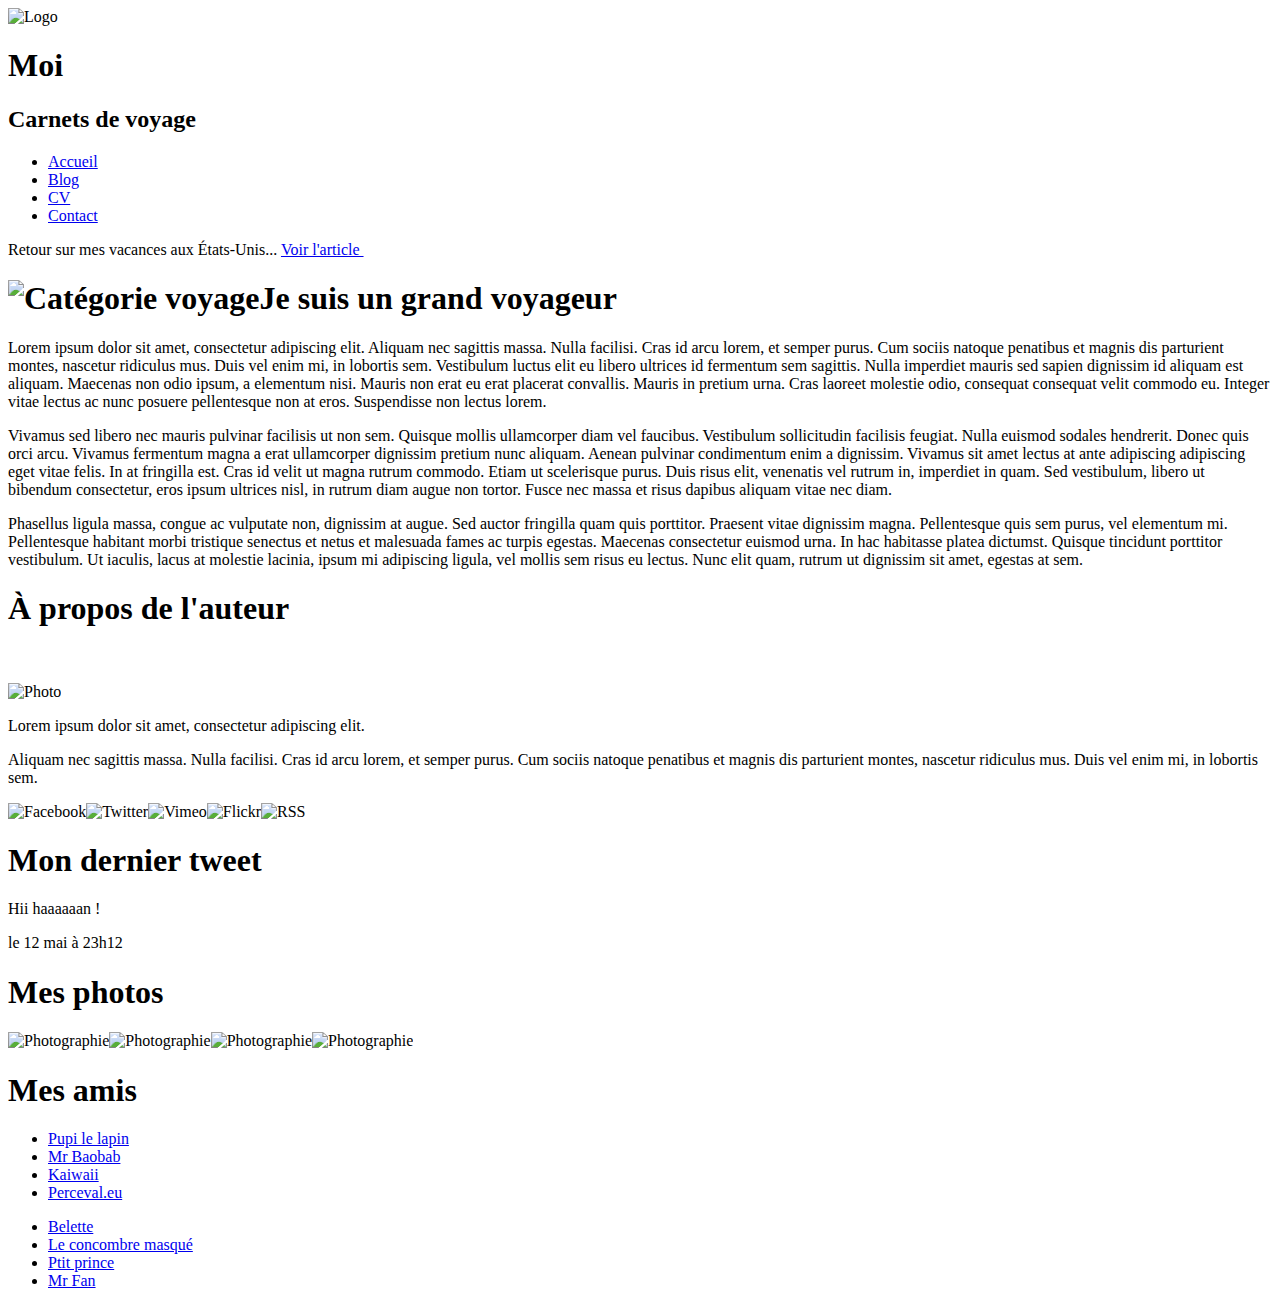
==== index.html @ 60efddea "Ajout d'une page html" ====
<!DOCTYPE html>
<html>
    <head>
        <meta charset="utf-8" />
        <link rel="stylesheet" href="tp1.css" />
        <title>Carnets de voyage</title>
	</head>
    
    <body>
        <div id="bloc_page">
            <header>
                <div id="titre_principal">
                    <div id="logo">
                        <img src="images/logo.png" alt="Logo" />
                        <h1>Moi</h1>    
					</div>
                    <h2>Carnets de voyage</h2>
				</div>
                
                <nav>
                    <ul>
                        <li><a href="#">Accueil</a></li>
                        <li><a href="#">Blog</a></li>
                        <li><a href="#">CV</a></li>
                        <li><a href="#">Contact</a></li>
					</ul>
				</nav>
			</header>
            
            <div id="banniere_image">
                <div id="banniere_description">
                    Retour sur mes vacances aux États-Unis...
                    <a href="#" class="bouton_rouge">Voir l'article <img src="images/flecheblanchedroite.png" alt="" /></a>
				</div>
			</div>
            
            <section>
                <article>
                    <h1><img src="images/ico_epingle.png" alt="Catégorie voyage" class="ico_categorie" />Je suis un grand voyageur</h1>
                    <p>Lorem ipsum dolor sit amet, consectetur adipiscing elit. Aliquam nec sagittis massa. Nulla facilisi. Cras id arcu lorem, et semper purus. Cum sociis natoque penatibus et magnis dis parturient montes, nascetur ridiculus mus. Duis vel enim mi, in lobortis sem. Vestibulum luctus elit eu libero ultrices id fermentum sem sagittis. Nulla imperdiet mauris sed sapien dignissim id aliquam est aliquam. Maecenas non odio ipsum, a elementum nisi. Mauris non erat eu erat placerat convallis. Mauris in pretium urna. Cras laoreet molestie odio, consequat consequat velit commodo eu. Integer vitae lectus ac nunc posuere pellentesque non at eros. Suspendisse non lectus lorem.</p>
                    <p>Vivamus sed libero nec mauris pulvinar facilisis ut non sem. Quisque mollis ullamcorper diam vel faucibus. Vestibulum sollicitudin facilisis feugiat. Nulla euismod sodales hendrerit. Donec quis orci arcu. Vivamus fermentum magna a erat ullamcorper dignissim pretium nunc aliquam. Aenean pulvinar condimentum enim a dignissim. Vivamus sit amet lectus at ante adipiscing adipiscing eget vitae felis. In at fringilla est. Cras id velit ut magna rutrum commodo. Etiam ut scelerisque purus. Duis risus elit, venenatis vel rutrum in, imperdiet in quam. Sed vestibulum, libero ut bibendum consectetur, eros ipsum ultrices nisl, in rutrum diam augue non tortor. Fusce nec massa et risus dapibus aliquam vitae nec diam.</p>
                    <p>Phasellus ligula massa, congue ac vulputate non, dignissim at augue. Sed auctor fringilla quam quis porttitor. Praesent vitae dignissim magna. Pellentesque quis sem purus, vel elementum mi. Pellentesque habitant morbi tristique senectus et netus et malesuada fames ac turpis egestas. Maecenas consectetur euismod urna. In hac habitasse platea dictumst. Quisque tincidunt porttitor vestibulum. Ut iaculis, lacus at molestie lacinia, ipsum mi adipiscing ligula, vel mollis sem risus eu lectus. Nunc elit quam, rutrum ut dignissim sit amet, egestas at sem.</p>
				</article>
                <aside>
                    <h1>À propos de l'auteur</h1>
                    <img src="images/bulle.png" alt="" id="fleche_bulle" />
                    <p id="photo"><img src="images/classe.png" alt="Photo" /></p>
					<p>Lorem ipsum dolor sit amet, consectetur adipiscing elit.</p>
					<p>Aliquam nec sagittis massa. Nulla facilisi. Cras id arcu lorem, et semper purus. Cum sociis natoque penatibus et magnis dis parturient montes, nascetur ridiculus mus. Duis vel enim mi, in lobortis sem.</p>
                    <p><img src="images/facebook.png" alt="Facebook" /><img src="images/twitter.png" alt="Twitter" /><img src="images/vimeo.png" alt="Vimeo" /><img src="images/flickr.png" alt="Flickr" /><img src="images/rss.png" alt="RSS" /></p>
				</aside>
			</section>
            
            <footer>
                <div id="tweet">
                    <h1>Mon dernier tweet</h1>
                    <p>Hii haaaaaan !</p>
                    <p>le 12 mai à 23h12</p>
				</div>
                <div id="mes_photos">
                    <h1>Mes photos</h1>
                    <p><img src="images/photo1.jpg" alt="Photographie" /><img src="images/photo2.jpg" alt="Photographie" /><img src="images/photo3.jpg" alt="Photographie" /><img src="images/photo4.jpg" alt="Photographie" /></p>
				</div>
                <div id="mes_amis">
                    <h1>Mes amis</h1>
                    <div id="listes_amis">
                        <ul>
                            <li><a href="#">Pupi le lapin</a></li>
                            <li><a href="#">Mr Baobab</a></li>
                            <li><a href="#">Kaiwaii</a></li>
                            <li><a href="#">Perceval.eu</a></li>
						</ul>
                        <ul>
                            <li><a href="#">Belette</a></li>
                            <li><a href="#">Le concombre masqué</a></li>
                            <li><a href="#">Ptit prince</a></li>
                            <li><a href="#">Mr Fan</a></li>
						</ul>
					</div>
				</div>
			</footer>
		</div>
	</body>
</html>
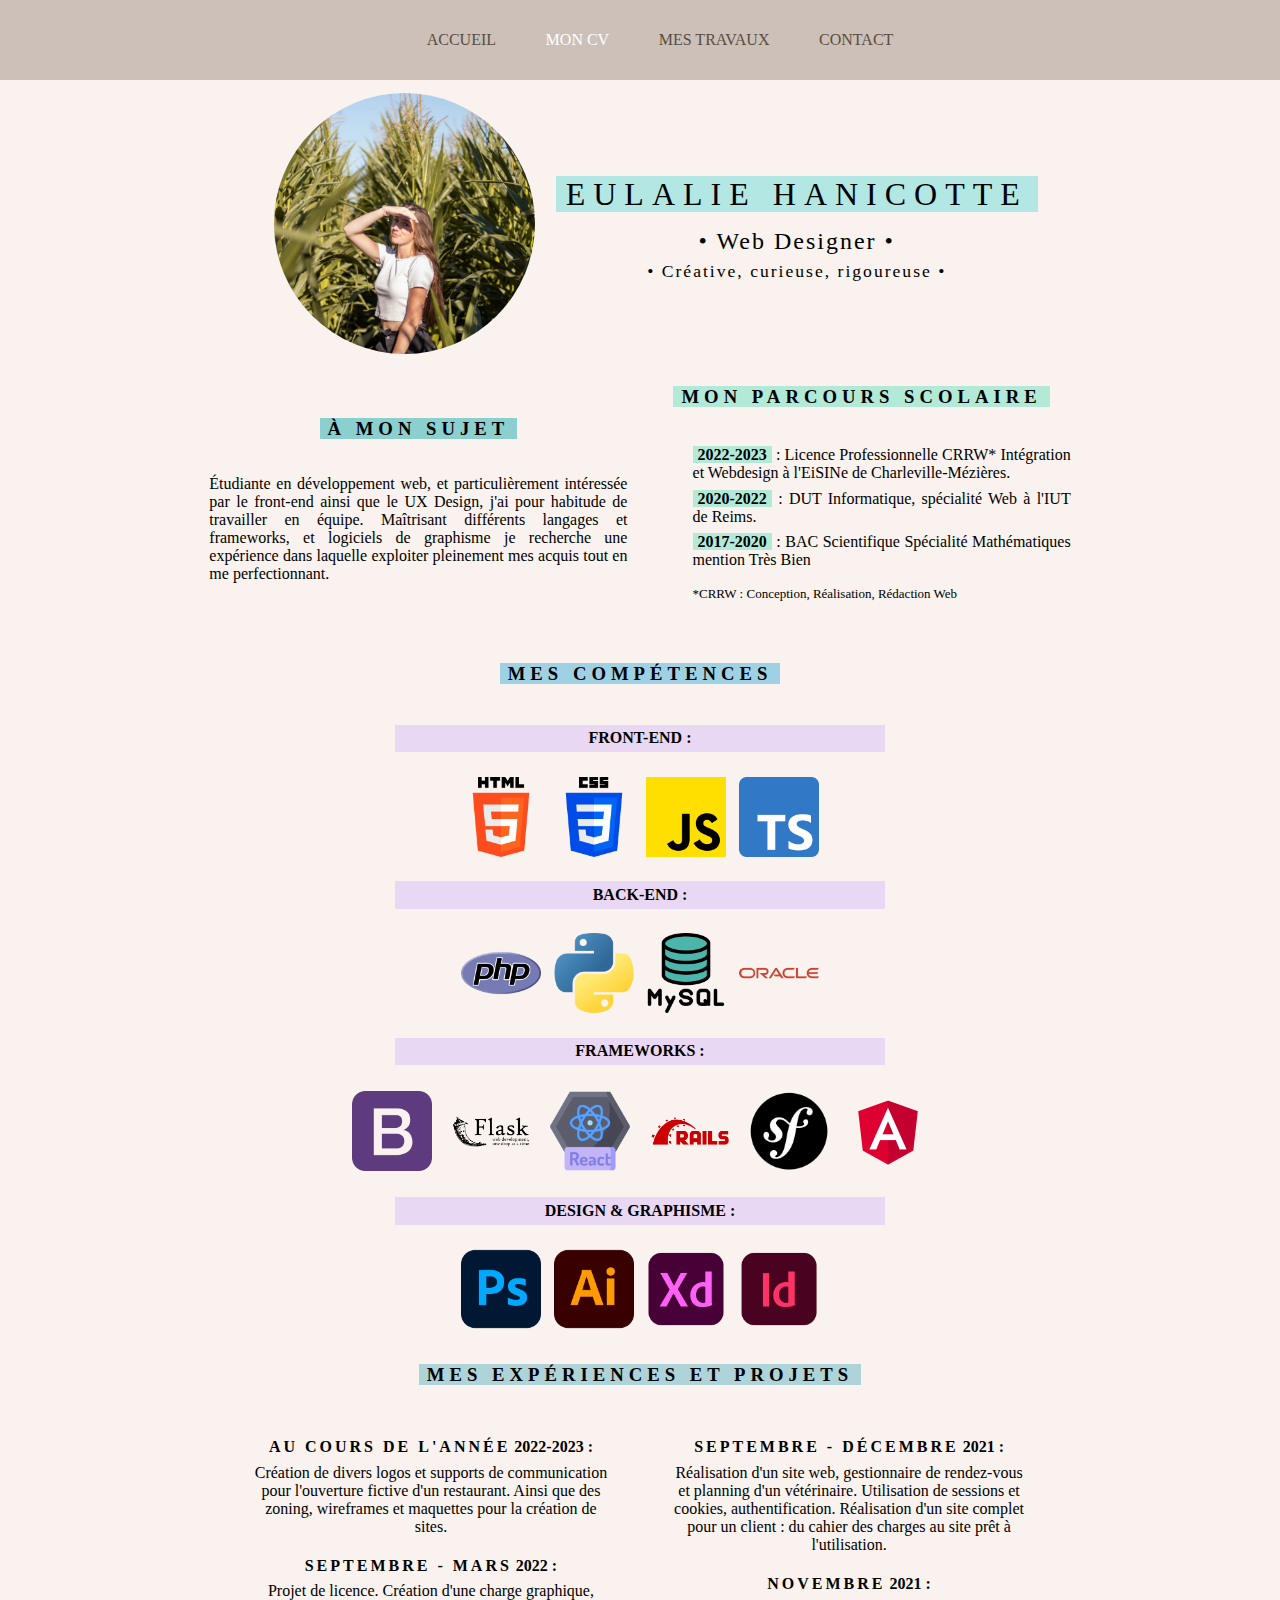
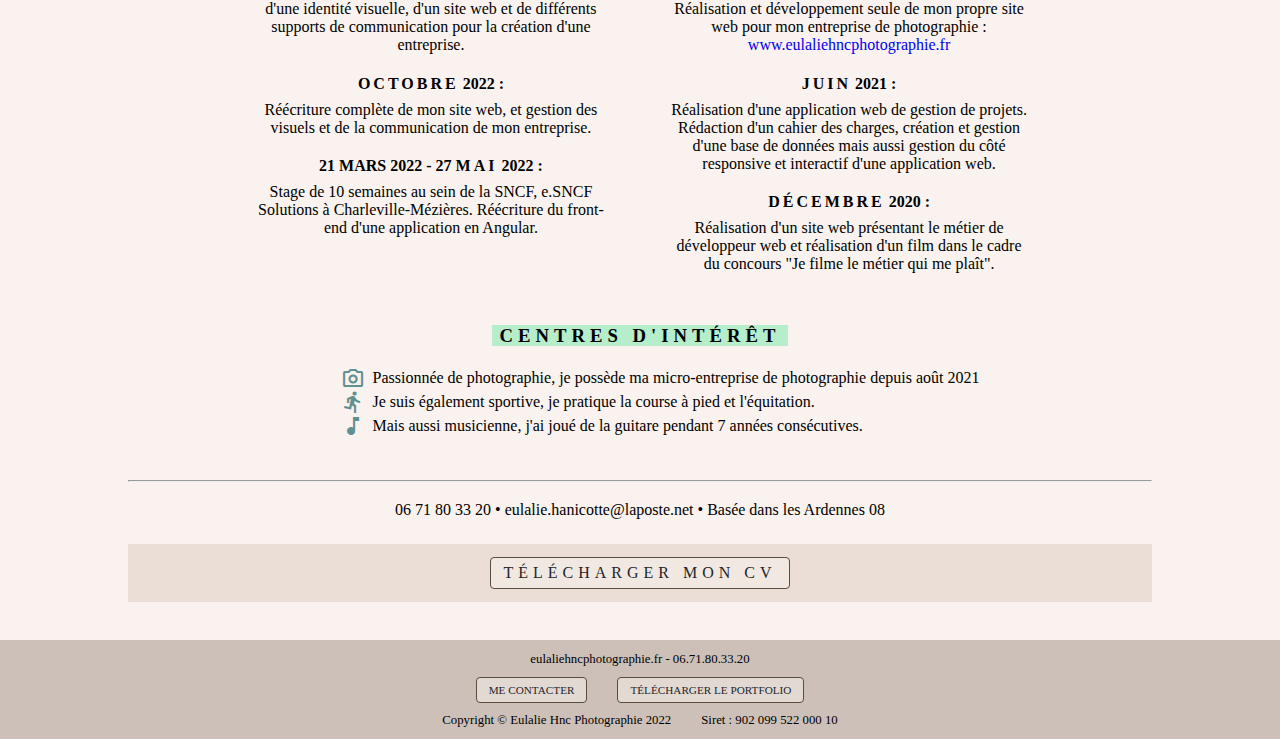
==== commit 1054ebe6: "Rename cv.html to index.html" ====
--- a/index.html
+++ b/index.html
@@ -1,84 +1,234 @@
 <!DOCTYPE html>
 <html>
-    <head>
-        <meta charset="utf-8" />
-        <link rel="stylesheet" href="tp1.css" />
-        <title>Carnets de voyage</title>
-	</head>
-    
-    <body>
-        <div id="bloc_page">
-            <header>
-                <div id="titre_principal">
-                    <div id="logo">
-                        <img src="images/logo.png" alt="Logo" />
-                        <h1>Moi</h1>    
-					</div>
-                    <h2>Carnets de voyage</h2>
-				</div>
-                
-                <nav>
-                    <ul>
-                        <li><a href="#">Accueil</a></li>
-                        <li><a href="#">Blog</a></li>
-                        <li><a href="#">CV</a></li>
-                        <li><a href="#">Contact</a></li>
-					</ul>
-				</nav>
-			</header>
-            
-            <div id="banniere_image">
-                <div id="banniere_description">
-                    Retour sur mes vacances aux États-Unis...
-                    <a href="#" class="bouton_rouge">Voir l'article <img src="images/flecheblanchedroite.png" alt="" /></a>
-				</div>
-			</div>
-            
-            <section>
-                <article>
-                    <h1><img src="images/ico_epingle.png" alt="Catégorie voyage" class="ico_categorie" />Je suis un grand voyageur</h1>
-                    <p>Lorem ipsum dolor sit amet, consectetur adipiscing elit. Aliquam nec sagittis massa. Nulla facilisi. Cras id arcu lorem, et semper purus. Cum sociis natoque penatibus et magnis dis parturient montes, nascetur ridiculus mus. Duis vel enim mi, in lobortis sem. Vestibulum luctus elit eu libero ultrices id fermentum sem sagittis. Nulla imperdiet mauris sed sapien dignissim id aliquam est aliquam. Maecenas non odio ipsum, a elementum nisi. Mauris non erat eu erat placerat convallis. Mauris in pretium urna. Cras laoreet molestie odio, consequat consequat velit commodo eu. Integer vitae lectus ac nunc posuere pellentesque non at eros. Suspendisse non lectus lorem.</p>
-                    <p>Vivamus sed libero nec mauris pulvinar facilisis ut non sem. Quisque mollis ullamcorper diam vel faucibus. Vestibulum sollicitudin facilisis feugiat. Nulla euismod sodales hendrerit. Donec quis orci arcu. Vivamus fermentum magna a erat ullamcorper dignissim pretium nunc aliquam. Aenean pulvinar condimentum enim a dignissim. Vivamus sit amet lectus at ante adipiscing adipiscing eget vitae felis. In at fringilla est. Cras id velit ut magna rutrum commodo. Etiam ut scelerisque purus. Duis risus elit, venenatis vel rutrum in, imperdiet in quam. Sed vestibulum, libero ut bibendum consectetur, eros ipsum ultrices nisl, in rutrum diam augue non tortor. Fusce nec massa et risus dapibus aliquam vitae nec diam.</p>
-                    <p>Phasellus ligula massa, congue ac vulputate non, dignissim at augue. Sed auctor fringilla quam quis porttitor. Praesent vitae dignissim magna. Pellentesque quis sem purus, vel elementum mi. Pellentesque habitant morbi tristique senectus et netus et malesuada fames ac turpis egestas. Maecenas consectetur euismod urna. In hac habitasse platea dictumst. Quisque tincidunt porttitor vestibulum. Ut iaculis, lacus at molestie lacinia, ipsum mi adipiscing ligula, vel mollis sem risus eu lectus. Nunc elit quam, rutrum ut dignissim sit amet, egestas at sem.</p>
-				</article>
-                <aside>
-                    <h1>À propos de l'auteur</h1>
-                    <img src="images/bulle.png" alt="" id="fleche_bulle" />
-                    <p id="photo"><img src="images/classe.png" alt="Photo" /></p>
-					<p>Lorem ipsum dolor sit amet, consectetur adipiscing elit.</p>
-					<p>Aliquam nec sagittis massa. Nulla facilisi. Cras id arcu lorem, et semper purus. Cum sociis natoque penatibus et magnis dis parturient montes, nascetur ridiculus mus. Duis vel enim mi, in lobortis sem.</p>
-                    <p><img src="images/facebook.png" alt="Facebook" /><img src="images/twitter.png" alt="Twitter" /><img src="images/vimeo.png" alt="Vimeo" /><img src="images/flickr.png" alt="Flickr" /><img src="images/rss.png" alt="RSS" /></p>
-				</aside>
-			</section>
-            
-            <footer>
-                <div id="tweet">
-                    <h1>Mon dernier tweet</h1>
-                    <p>Hii haaaaaan !</p>
-                    <p>le 12 mai à 23h12</p>
-				</div>
-                <div id="mes_photos">
-                    <h1>Mes photos</h1>
-                    <p><img src="images/photo1.jpg" alt="Photographie" /><img src="images/photo2.jpg" alt="Photographie" /><img src="images/photo3.jpg" alt="Photographie" /><img src="images/photo4.jpg" alt="Photographie" /></p>
-				</div>
-                <div id="mes_amis">
-                    <h1>Mes amis</h1>
-                    <div id="listes_amis">
-                        <ul>
-                            <li><a href="#">Pupi le lapin</a></li>
-                            <li><a href="#">Mr Baobab</a></li>
-                            <li><a href="#">Kaiwaii</a></li>
-                            <li><a href="#">Perceval.eu</a></li>
-						</ul>
-                        <ul>
-                            <li><a href="#">Belette</a></li>
-                            <li><a href="#">Le concombre masqué</a></li>
-                            <li><a href="#">Ptit prince</a></li>
-                            <li><a href="#">Mr Fan</a></li>
-						</ul>
-					</div>
-				</div>
-			</footer>
-		</div>
-	</body>
+
+<head>
+    <meta charset="utf-8" />
+    <link rel="stylesheet" href="css/style.css" />
+    <link rel="stylesheet" href="css/style-cols.css" />
+
+    <title>CV - Eulalie Hanicotte</title>
+    <link rel="preconnect" href="https://fonts.googleapis.com">
+    <link rel="preconnect" href="https://fonts.gstatic.com" crossorigin>
+    <link rel="stylesheet"
+        href="https://fonts.googleapis.com/css2?family=Material+Symbols+Outlined:opsz,wght,FILL,GRAD@20..48,100..700,0..1,-50..200" />
+
+
+    <link rel="stylesheet" href="https://fonts.googleapis.com/icon?family=Material+Icons">
+</head>
+
+<body id="cv">
+
+    <nav class="navbar" id="">
+        <ul class="text-uppercase">
+            <li class="nav-item"><a class="nav-link" href="index.html">ACCUEIL</a></li>
+            <li class="nav-item"><a class="nav-link active" href="cv.html">Mon CV</a></li>
+            <li class="nav-item"><a class="nav-link" href="portfolio.html">Mes travaux</a></li>
+            <li class="nav-item"><a class="nav-link" href="contact.html">Contact</a></li>
+        </ul>
+    </nav>
+
+    <section id="presentation" class="container align-items-center">
+        <div id="cv-img" class="col-5 d-flex">
+            <img class="img-fluid" src="assets/eulalie-cv.jpg" alt="Une photo de moi..." />
+        </div>
+        <div class="col-5">
+            <div id="aPropos">
+                <div id="presentation">
+                    <p id="niv1" class="text-uppercase"> <span>Eulalie Hanicotte</span></p>
+                    <p id="niv2"> &bull; Web Designer &bull;</p>
+                    <p id="niv3"> &bull; Créative, curieuse, rigoureuse &bull;</p>
+                </div>
+            </div>
+        </div>
+    </section>
+
+    <section id="niveau1" class="container align-items-center justify-content-center">
+        <div id="apropos" class="col-4">
+            <h3 class="text-uppercase text-space"> <span>&Agrave; mon sujet</span></h3>
+            <p>
+                Étudiante en développement web, et
+                particulièrement intéressée par le front-end
+                ainsi que le UX Design, j'ai pour habitude de
+                travailler en équipe. Maîtrisant différents
+                langages et frameworks, et logiciels de
+                graphisme je recherche une expérience dans
+                laquelle exploiter pleinement mes acquis tout
+                en me perfectionnant.
+            </p>
+        </div>
+
+        <div id="parcours" class="col-4">
+            <h3 class="text-uppercase text-space"> <span>Mon Parcours scolaire</span></h3>
+            <ul>
+                <li><span class="gras vert">2022-2023</span> : Licence Professionnelle
+                    CRRW* Intégration et Webdesign à
+                    l'EiSINe de Charleville-Mézières.</li>
+                <li><span class="gras vert">2020-2022</span> : DUT Informatique,
+                    spécialité Web à l'IUT de Reims.</li>
+                <li><span class="gras vert">2017-2020</span> : BAC Scientifique Spécialité
+                    Mathématiques mention Très Bien</li>
+                <p>*CRRW : Conception, Réalisation, Rédaction Web</p>
+            </ul>
+        </div>
+    </section>
+
+    <section id="niveau2" class="container align-items-center justify-content-center">
+        <div id="competences" class="">
+            <h3 class="text-uppercase text-space"><span>Mes Compétences</span></h3>
+   <!--
+            <ul>
+                <li><span>Front-End :</span> HTML5, CSS3, JavaScript, TypeScript.</li>
+                <li><span>Frameworks :</span>  Bootstrap, Flask, React, Ruby on Rails, Symfony, Angular</li>
+                <li><span>Back-End :</span> PHP, Python, MySQL, Oracle.</li>
+                <li><span>Design & Graphisme :</span> Adobe Illustrator, Photoshop, InDesign, et Figma / Adobe XD</li>
+                <li>Maîtrise également l'anglais (niveau B1 vers B2) et des bases d'allemand.</li>
+            </ul>
+-->
+
+            <h4>FRONT-END :</h4>
+            <div class="cv-icons">
+                <img src="assets/cv/html-5.png" alt="HTML5">
+                <img src="assets/cv/css-3.png" alt="CSS3">
+                <img src="assets/cv/js.png" alt="JavaScript">
+                <img src="assets/cv/typescript.png" alt="TypeScript">
+            </div>
+            <h4>BACK-END : </h4>
+            <div class="cv-icons">
+                <img src="assets/cv/php.png" alt="PHP">
+                <img src="assets/cv/python.png" alt="Python">
+                <img src="assets/cv/mysql.png" alt="MySQL">
+                <img src="assets/cv/oracle.png" alt="Oracle">
+            </div>
+
+
+            <h4>FRAMEWORKS :</h4>
+            <div class="cv-icons">
+                <img src="assets/cv/bootstrap.png" alt="Boostrap">
+                <img src="assets/cv/1200px-Flask_logo.svg.png" alt="Flask">
+                <img src="assets/cv/react.png" alt="React">
+                <img src="assets/cv/Ruby_On_Rails_Logo.svg.png" alt="Ruby on Rails">
+                <img src="assets/cv/143937.png" alt="Symfony">
+                <img src="assets/cv/Angular_full_color_logo.svg.png" alt="Angular">
+            </div>
+
+            <h4>DESIGN & GRAPHISME :</h4>
+            <div class="cv-icons">
+                <img src="assets/cv/photoshop.png" alt="Adobe Photoshop">
+                <img src="assets/cv/illustrator.png" alt="Adobe Illustrator">
+                <img src="assets/cv/xd.png" alt="Adobe XD">
+                <img src="assets/cv/indesign.png" alt="Adobe InDesign">
+            </div>
+
+        </div>
+    </section>
+
+    <section id="niveau3" class="container align-items-center justify-content-center">
+        <h3 class="text-uppercase text-space"><span>Mes expériences et projets</span></h3>
+        <section class="justify-content-center">
+            <div id="exp1" class="col-4">
+                <div>
+                    <p class="text-uppercase gras "> <span>Au cours de l'année</span> 2022-2023 :</p>
+                    <p> Création de divers logos et supports de communication pour l'ouverture fictive d'un restaurant.
+                        Ainsi que des zoning, wireframes et maquettes pour la création de sites.
+                    </p>
+                </div>
+
+                <div>
+                    <p class="text-uppercase gras"> <span>SEPTEMBRE - MARS</span> 2022 :</p>
+                    <p>Projet de licence. Création d'une charge graphique,
+                        d'une identité visuelle, d'un site web et de différents
+                        supports de communication pour la création d'une entreprise.</p>
+                </div>
+
+                <div>
+                    <p class="text-uppercase gras"> <span>OCTOBRE</span> 2022 :</p>
+                    <p> Réécriture complète de mon site web, et gestion des
+                        visuels et de la communication de mon entreprise.</p>
+                </div>
+
+                <div>
+                    <p class="text-uppercase gras"> 21 <span></span>MARS</span> 2022 - 27 <span>MAI</span> 2022 :</p>
+                    <p> Stage de 10 semaines au sein de la SNCF, e.SNCF
+                        Solutions à Charleville-Mézières.
+                        Réécriture du front-end d'une application en Angular.</p>
+                </div>
+            </div>
+
+            <div id="exp2" class="col-4">
+                <div>
+                    <p class="text-uppercase gras"> <span>SEPTEMBRE - DÉCEMBRE</span> 2021 :</p>
+                    <p> Réalisation d'un site web, gestionnaire de rendez-vous et
+                        planning d'un vétérinaire.
+                        Utilisation de sessions et cookies, authentification.
+                        Réalisation d'un site complet pour un client : du cahier des
+                        charges au site prêt à l'utilisation.</p>
+                </div>
+
+                <div>
+                    <p class="text-uppercase gras"> <span>NOVEMBRE</span> 2021 :</p>
+                    <p> Réalisation et développement seule de mon propre site
+                        web pour mon entreprise de photographie :
+                        <a href="https://www.eulaliehncphotographie.fr">www.eulaliehncphotographie.fr</a>
+                    </p>
+                </div>
+
+                <div>
+                    <p class="text-uppercase gras"> <span>JUIN</span> 2021 :</p>
+                    <p> Réalisation d'une application web de gestion de projets.
+                        Rédaction d'un cahier des charges, création et gestion
+                        d'une base de données mais aussi gestion du côté
+                        responsive et interactif d'une application web.</p>
+                </div>
+
+                <div>
+                    <p class="text-uppercase gras"> <span>DÉCEMBRE</span> 2020 :</p>
+                    <p> Réalisation d'un site web présentant le métier de
+                        développeur web et réalisation d'un film dans le cadre
+                        du concours "Je filme le métier qui me plaît".</p>
+                </div>
+            </div>
+        </section>
+    </section>
+
+    <section id="niveau4" class="container align-items-center justify-content-center">
+        <div id="loisirs">
+            <h3 class="text-uppercase text-space"><span>Centres d'intérêt</span></h3>
+            <ul>
+                <li><span class="material-symbols-outlined">
+                        photo_camera
+                    </span> Passionnée de photographie, je possède ma micro-entreprise de photographie depuis août 2021
+                </li>
+                <li><span class="material-symbols-outlined">
+                        directions_run
+                    </span>Je suis également sportive, je pratique la course à pied et l'équitation.</li>
+                <li> <span class="material-symbols-outlined">
+                        music_note
+                    </span> Mais aussi musicienne, j'ai joué de la guitare pendant 7 années consécutives.</li>
+            </ul>
+        </div>
+    </section>
+
+    <hr class="barre-sep">
+
+    <p id="bas-page">06 71 80 33 20 &bull; eulalie.hanicotte@laposte.net &bull; Basée dans les Ardennes 08</p>
+
+    <div id="buttonCV">
+        <a href="download/cv.pdf" download="CV_HanicotteEulalie" target="_blank" class="text-uppercase text-space button"> Télécharger mon CV</a>
+    </div>
+
+    <footer>
+        <p>eulaliehncphotographie.fr - 06.71.80.33.20</p>
+        <div id="foot-btn">
+            <a class="button text-uppercase" href="contact.html">Me contacter</a>
+            <a class="button text-uppercase" href="download/Portefolio-HanicotteEulalie.pdf"
+                download="portefolio_HanicotteEulalie.pdf" target="_blank">Télécharger le portfolio</a>
+        </div>
+        <div id="foot-info">
+            <p>Copyright © Eulalie Hnc Photographie 2022</p>
+            <p>Siret : 902 099 522 000 10</p>
+        </div>
+    </footer>
+
+</body>
+
 </html>
--- a/css/style.css
+++ b/css/style.css
@@ -0,0 +1,626 @@
+body {
+    max-width: 100%;
+    margin: 0;
+    font-family: 'Cambria';
+    font-size: 1em;
+    color: black;
+    text-align: center;
+    display: flex;
+    flex-direction: column;
+    justify-content: center;
+}
+
+h1,
+h2,
+h3,
+h4,
+nav {
+    font-family: 'Raleway';
+}
+
+.container {
+    padding-right: 1%;
+    padding-left: 1%;
+    margin-right: auto;
+    margin-left: auto;
+}
+
+.text-uppercase {
+    text-transform: uppercase;
+}
+
+.flex-row {
+    display: flex;
+    flex-direction: row;
+}
+
+.flex-col {
+    display: flex;
+    flex-direction: column;
+}
+
+.center {
+    justify-content: center;
+    align-items: center;
+}
+
+.text-center {
+    text-align: center;
+}
+
+/* NAVBAR */
+
+nav {
+    background-color: #ccc0b8;
+    height: 80px;
+    margin-top: 0;
+    display: flex;
+    flex-direction: row;
+    position: sticky;
+    top: 0;
+    font-family: 'Raleway';
+    font-weight: 500;
+}
+
+nav ul {
+    width: 100%;
+    display: flex;
+    flex-direction: row;
+    justify-content: center;
+    align-items: center;
+}
+
+
+li {
+    list-style: none;
+}
+
+.nav-item {
+    display: block;
+    margin: 0 2%;
+}
+
+.nav-link {
+    text-decoration: none;
+    color: #594d40;
+}
+
+a.nav-link.active {
+    color: white;
+}
+
+.nav-link:hover,
+.nav-link:focus {
+    color: white;
+}
+
+.text-uppercase {
+    text-transform: uppercase;
+}
+
+.text-space {
+    letter-spacing: 5px;
+}
+
+img.img-fluid {
+    max-width: 27%;
+    height: auto;
+}
+
+/* BANNIERE ACCUEIL */
+header.banAccueil {
+    padding-top: 25rem;
+    padding-bottom: 6rem;
+    text-align: center;
+    color: #fff;
+    font-size: 1.5em;
+    background-image: url("../assets/eulalie.jpg");
+    background-repeat: no-repeat;
+    background-attachment: scroll;
+    background-position: center center;
+    background-size: cover;
+}
+
+header.banContact {
+    padding-top: 25rem;
+    padding-bottom: 6rem;
+    text-align: center;
+    color: #fff;
+    font-size: 1.5em;
+    background-image: url("../assets/eulalie-contact.jpg");
+    background-repeat: no-repeat;
+    background-attachment: scroll;
+    background-position: center center;
+    background-size: cover;
+}
+
+button,
+.button {
+    background-color: rgba(249, 242, 238, 0.5);
+    border-radius: 3px;
+    display: inline-block;
+    font-weight: 300;
+    color: #212529;
+    text-align: center;
+    text-decoration: none;
+    vertical-align: middle;
+    cursor: pointer;
+    border: 1px solid #594d40;
+    padding: 0.375rem 0.75rem;
+    font-size: 1rem;
+    border-radius: 0.25rem;
+    font-family: 'Raleway';
+}
+
+footer .button {
+    font-size: 0.7rem;
+
+}
+
+a {
+    text-decoration: none;
+}
+
+
+/* INDEX */
+
+section#servicesRea {
+    margin-top: 2%;
+}
+
+section#servicesRea h1,
+section#aPropos h1,
+div#buttonRea {
+    background-color: #ecd2c1;
+    padding: 2%;
+
+    font-weight: 600;
+    margin: 1% 2%;
+}
+
+div#buttonCV {
+    background-color: #eaded6;
+    padding: 1%;
+    font-weight: 600;
+    margin: 1% 10%;
+}
+
+.button:hover {
+    background-color: rgba(221, 157, 177, 0.3);
+}
+
+div#serv-img {
+    display: flex;
+    flex-direction: row;
+    justify-content: center;
+    align-items: center;
+}
+
+div#serv-img a img {
+    max-width: 70%;
+    border-radius: 100px;
+}
+
+.serv-t1 {
+    letter-spacing: 5px;
+}
+
+.serv-t2 {
+    line-height: 5px;
+    font-size: 0.75em;
+    font-weight: 100;
+    text-transform: uppercase;
+    color: gray
+}
+
+div#serv-img div {
+    font-family: 'Raleway';
+    width: 250px;
+}
+
+
+section#aPropos,
+section#aPropos div {
+    justify-content: space-around;
+    align-items: center;
+}
+
+section#aPropos div#presentation {
+    max-width: 40%;
+    margin-left: -2%;
+}
+
+section#aPropos div#cv-img {
+    margin-top: 2%;
+}
+
+#ind-pres-t1 {
+    font-family: 'Raleway';
+    font-size: 1.35em;
+}
+
+.ind-presentation h1,
+.ind-presentation h3 {
+    font-weight: 500;
+    letter-spacing: 3px;
+}
+
+/* CV */
+span.gras,
+p.gras {
+    font-weight: bold;
+}
+
+p#niv1 {
+    font-size: 2em;
+    font-weight: 300;
+    margin: 3% 0;
+    font-family: 'Raleway';
+    letter-spacing: 8px;
+}
+
+p#niv2 {
+    font-size: 1.5em;
+    font-family: Cambria, Cochin, Georgia, Times, 'Times New Roman', serif;
+    letter-spacing: 2px;
+    margin: 1% 0;
+
+}
+
+p#niv3 {
+    font-size: 1.10em;
+    font-family: Cambria, Cochin, Georgia, Times, 'Times New Roman', serif;
+    letter-spacing: 2px;
+    margin: 1% 0;
+}
+
+div#cv-img {
+    justify-content: end;
+}
+
+body {
+    background-color: #f9f2ee;
+}
+
+body#cv section {
+    display: flex;
+    flex-direction: row;
+    margin-top: 1%;
+}
+
+section#presentation div img {
+    border-radius: 150px;
+}
+
+section div#apropos,
+section div#parcours {
+    display: flex;
+    flex-direction: column;
+    margin: 0 1%;
+}
+
+section div#apropos,
+section div#competences {
+    text-align: justify;
+}
+
+section div#apropos h3 {
+    text-align: center;
+}
+
+section div#parcours ul {
+    display: flex;
+    flex-direction: column;
+    text-align: justify;
+}
+
+section div#parcours ul li {
+    margin: 1% 0;
+}
+
+section div#parcours ul p {
+    font-size: small;
+}
+
+section div#competences ul li {
+    list-style: disc;
+    margin: 1% 0;
+}
+
+section#niveau3 {
+    display: flex;
+    flex-direction: column !important;
+}
+
+section#niveau3 section div#exp1 div p,
+section#niveau3 section div#exp2 div p {
+    margin: 2%;
+}
+
+section#niveau3 section div#exp1 div,
+section#niveau3 section div#exp2 div {
+    margin: 5%;
+}
+
+section#niveau3 section div div p span {
+    letter-spacing: 3px;
+}
+
+.barre-sep {
+    margin: 2% 10%
+}
+
+p#niv1 span {
+    background-color: rgba(161, 227, 225, 0.8);
+    padding: 0 10px;
+}
+
+
+div#apropos h3 span {
+    background-color: rgb(139, 207, 207);
+    padding: 0 8px;
+}
+
+div#parcours h3 span {
+    background-color: rgb(178, 234, 215);
+    padding: 0 8px;
+}
+
+div#competences h3 span {
+    background-color: rgb(159, 209, 229);
+    padding: 0 8px;
+    text-align: center;
+}
+
+div#competences h4 {
+    background-color: rgb(233, 216, 244);
+    padding: 1%;
+    width: 100%;
+    text-align: center;
+}
+
+
+div#competences {
+    display: flex;
+    flex-direction: column;
+    justify-content: center;
+    align-items: center;
+}
+
+section#niveau3 h3 span {
+    background-color: rgb(174, 211, 216);
+    padding: 0 8px;
+}
+
+div#loisirs h3 span {
+    background-color: rgb(182, 237, 202);
+    padding: 0 8px;
+}
+
+div#loisirs ul li,
+div#loisirs ul li span {
+    display: flex;
+    flex-direction: row;
+    align-items: center;
+}
+
+div#loisirs ul li span {
+    color: rgb(98, 143, 143);
+    margin-right: 8px;
+}
+
+div#competences ul li span {
+    font-weight: bold;
+}
+
+span.vert {
+    background-color: rgb(178, 234, 215);
+    padding: 0 5px;
+}
+
+hr {
+    color: rgb(159, 209, 229);
+}
+
+p#bas-page {
+    margin-top: -0.5%;
+    margin-bottom: 1%;
+}
+
+.cv-icons {
+    display: flex;
+    flex-direction: row;
+    justify-content: center;
+    align-items: center;
+}
+
+.cv-icons img {
+    width: 80px;
+    margin: 1% 2%;
+}
+
+div#ind-img-rea img {
+    height: 200px;
+}
+
+h3#expl {
+    margin-top: 2%;
+}
+
+
+/* CONTACT */
+div.infosC p {
+    display: flex;
+    flex-direction: row;
+    align-items: center;
+    margin-top: 0;
+
+}
+
+div.infosC p span {
+    margin: 1%;
+    margin-right: 2%;
+    color :rgb(150, 112, 128)
+}
+
+div.resxSoc {
+    justify-content: center;
+}
+
+div.resxSoc a {
+    margin: 2%;
+    font-size: 2rem;
+    color :rgb(150, 112, 128)
+}
+
+div#contacts h4 {
+    background-color: #ccc0b8;
+    padding: 1%;
+}
+
+form {
+    display: flex;
+    flex-direction: column;
+    justify-content: flex-start;
+    text-align: start;
+    margin-left: 5%;
+}
+
+input:not([type="checkbox"]),
+textarea {
+    width: 100%;
+    background-color: rgba(255, 255, 255, 0.862);
+    border: 1px solid rgb(150, 112, 128);
+    border-radius: 5px;
+    padding: 0.5%;
+    font-family: Cambria, Cochin, Georgia, Times, 'Times New Roman', serif;
+    font-size: 1rem;
+}
+
+label + input, label + textarea{
+    margin : 0.5%;
+    margin-bottom: 2%;
+}
+
+section#formulaire {
+    justify-content: center;
+    margin-top: 2%;
+}
+
+a#submitButton {
+    font-size: 0.9em;
+    margin-top: 2%;
+}
+
+div#contact-present p {
+    background-color: rgba(192, 178, 162, 0.40);
+    margin : 1% 15%;
+    padding :1% 0;
+    border : solid 1px #7e7367;
+    border-radius: 10px;
+}
+
+
+
+/* PORTFOLIO */
+
+body#portfolio h1 {
+    background-color: #b49c8e;
+    padding: 1%;
+    margin : 1% 5%;
+    color : white;
+}
+
+body#portfolio h3 {
+    background-color: #E3D5CC;
+    padding: 0.75%;
+    margin : 1% 10%;
+}
+
+.link {
+    background-color: #E3D5CC;
+    margin : 1%;
+    padding : 0.5% 1%;
+    text-decoration: none;
+    color: #212529;
+}
+
+section#web div.ehp img {
+    max-width: 20%;
+    margin : 1%;
+}
+
+section#web div.veto img {
+    max-width: 40%;
+    margin : 0.5%;
+}
+
+section#idVisu div.resx img {
+    height : 350px;
+    margin : 0.5%;
+}
+
+section#idVisu div img {
+    max-width: 250px;
+}
+
+section#idVisu div.chG a img {
+    max-width: 350px;
+}
+section#idVisu div.chG img, section#idVisu div.chG a {
+    margin : 1% 2%;
+}
+
+section#docu div.resto img:not([class="prt"]) {
+    max-width: 350px;
+    margin : 0.5%;
+}
+
+section#docu div.resto img[class="prt"] {
+    max-height: 300px;
+}
+
+section#docu div.oth img:not([class="prt"]) {
+    max-height: 200px;
+    margin : 0.5%;
+}
+
+section#docu div.oth img[class="prt"] {
+    max-height: 300px;
+}
+
+section#photo div img.img-fluid {
+    max-width: 20%;
+    margin: 0.2%;
+}
+
+
+/* FOOTER */
+footer {
+    margin-top: 2%;
+    display: flex;
+    flex-direction: column;
+    background-color: #ccc0b8;
+    margin-bottom: 0;
+    padding: 0.5%;
+    justify-content: center;
+    align-items: center;
+    font-family: 'Raleway';
+    font-size: 0.8rem;
+}
+
+footer a.btn {
+    background-color: rgba(255, 255, 255, 0.7);
+}
+
+div#foot-btn,
+div#foot-info {
+    display: flex;
+    flex-direction: row;
+    justify-content: center;
+}
+
+footer a,
+footer p {
+    margin: 5px 15px;
+}--- a/css/style-cols.css
+++ b/css/style-cols.css
@@ -0,0 +1,548 @@
+.d-flex {
+    display: flex;
+}
+
+.justify-content-center {
+    justify-content: center;
+}
+
+.align-items-center {
+  align-items: center;
+}
+
+body#cv img.img-fluid {
+    max-width: 50%;
+    height: auto;
+  }
+
+.row {
+    --bs-gutter-x: 1.5rem;
+    --bs-gutter-y: 0;
+    display: flex;
+    flex-wrap: wrap;
+    margin-top: calc(var(--bs-gutter-y) * -1);
+    margin-right: calc(var(--bs-gutter-x) * -.5);
+    margin-left: calc(var(--bs-gutter-x) * -.5);
+  }
+  
+  .row>* {
+    flex-shrink: 0;
+    width: 100%;
+    max-width: 100%;
+    padding-right: calc(var(--bs-gutter-x) * .5);
+    padding-left: calc(var(--bs-gutter-x) * .5);
+    margin-top: var(--bs-gutter-y);
+  }
+  
+  .col {
+    flex: 1 0 0%;
+  }
+  
+  .row-cols-auto>* {
+    flex: 0 0 auto;
+    width: auto;
+  }
+  
+  .row-cols-1>* {
+    flex: 0 0 auto;
+    width: 100%;
+  }
+  
+  .row-cols-2>* {
+    flex: 0 0 auto;
+    width: 50%;
+  }
+  
+  .row-cols-3>* {
+    flex: 0 0 auto;
+    width: 33.3333333333%;
+  }
+  
+  .row-cols-4>* {
+    flex: 0 0 auto;
+    width: 25%;
+  }
+  
+  .row-cols-5>* {
+    flex: 0 0 auto;
+    width: 20%;
+  }
+  
+  .row-cols-6>* {
+    flex: 0 0 auto;
+    width: 16.6666666667%;
+  }
+  
+  .col-auto {
+    flex: 0 0 auto;
+    width: auto;
+  }
+  
+  .col-1 {
+    flex: 0 0 auto;
+    width: 8.33333333%;
+  }
+  
+  .col-2 {
+    flex: 0 0 auto;
+    width: 16.66666667%;
+  }
+  
+  .col-3 {
+    flex: 0 0 auto;
+    width: 25%;
+  }
+  
+  .col-4 {
+    flex: 0 0 auto;
+    width: 33.33333333%;
+  }
+  
+  .col-5 {
+    flex: 0 0 auto;
+    width: 41.66666667%;
+  }
+  
+  .col-6 {
+    flex: 0 0 auto;
+    width: 50%;
+  }
+  
+  .col-7 {
+    flex: 0 0 auto;
+    width: 58.33333333%;
+  }
+  
+  .col-8 {
+    flex: 0 0 auto;
+    width: 66.66666667%;
+  }
+  
+  .col-9 {
+    flex: 0 0 auto;
+    width: 75%;
+  }
+  
+  .col-10 {
+    flex: 0 0 auto;
+    width: 83.33333333%;
+  }
+  
+  .col-11 {
+    flex: 0 0 auto;
+    width: 91.66666667%;
+  }
+  
+  .col-12 {
+    flex: 0 0 auto;
+    width: 100%;
+  }
+
+
+/* SM */
+@media (min-width: 576px) {
+    .col-sm {
+      flex: 1 0 0%;
+    }
+  
+    .row-cols-sm-auto>* {
+      flex: 0 0 auto;
+      width: auto;
+    }
+  
+    .row-cols-sm-1>* {
+      flex: 0 0 auto;
+      width: 100%;
+    }
+  
+    .row-cols-sm-2>* {
+      flex: 0 0 auto;
+      width: 50%;
+    }
+  
+    .row-cols-sm-3>* {
+      flex: 0 0 auto;
+      width: 33.3333333333%;
+    }
+  
+    .row-cols-sm-4>* {
+      flex: 0 0 auto;
+      width: 25%;
+    }
+  
+    .row-cols-sm-5>* {
+      flex: 0 0 auto;
+      width: 20%;
+    }
+  
+    .row-cols-sm-6>* {
+      flex: 0 0 auto;
+      width: 16.6666666667%;
+    }
+  
+    .col-sm-auto {
+      flex: 0 0 auto;
+      width: auto;
+    }
+  
+    .col-sm-1 {
+      flex: 0 0 auto;
+      width: 8.33333333%;
+    }
+  
+    .col-sm-2 {
+      flex: 0 0 auto;
+      width: 16.66666667%;
+    }
+  
+    .col-sm-3 {
+      flex: 0 0 auto;
+      width: 25%;
+    }
+  
+    .col-sm-4 {
+      flex: 0 0 auto;
+      width: 33.33333333%;
+    }
+  
+    .col-sm-5 {
+      flex: 0 0 auto;
+      width: 41.66666667%;
+    }
+  
+    .col-sm-6 {
+      flex: 0 0 auto;
+      width: 50%;
+    }
+  
+    .col-sm-7 {
+      flex: 0 0 auto;
+      width: 58.33333333%;
+    }
+  
+    .col-sm-8 {
+      flex: 0 0 auto;
+      width: 66.66666667%;
+    }
+  
+    .col-sm-9 {
+      flex: 0 0 auto;
+      width: 75%;
+    }
+  
+    .col-sm-10 {
+      flex: 0 0 auto;
+      width: 83.33333333%;
+    }
+  
+    .col-sm-11 {
+      flex: 0 0 auto;
+      width: 91.66666667%;
+    }
+  
+    .col-sm-12 {
+      flex: 0 0 auto;
+      width: 100%;
+    }
+}
+
+/* MD */
+@media (min-width: 768px) {
+    .col-md {
+      flex: 1 0 0%;
+    }
+  
+    .row-cols-md-auto>* {
+      flex: 0 0 auto;
+      width: auto;
+    }
+  
+    .row-cols-md-1>* {
+      flex: 0 0 auto;
+      width: 100%;
+    }
+  
+    .row-cols-md-2>* {
+      flex: 0 0 auto;
+      width: 50%;
+    }
+  
+    .row-cols-md-3>* {
+      flex: 0 0 auto;
+      width: 33.3333333333%;
+    }
+  
+    .row-cols-md-4>* {
+      flex: 0 0 auto;
+      width: 25%;
+    }
+  
+    .row-cols-md-5>* {
+      flex: 0 0 auto;
+      width: 20%;
+    }
+  
+    .row-cols-md-6>* {
+      flex: 0 0 auto;
+      width: 16.6666666667%;
+    }
+  
+    .col-md-auto {
+      flex: 0 0 auto;
+      width: auto;
+    }
+  
+    .col-md-1 {
+      flex: 0 0 auto;
+      width: 8.33333333%;
+    }
+  
+    .col-md-2 {
+      flex: 0 0 auto;
+      width: 16.66666667%;
+    }
+  
+    .col-md-3 {
+      flex: 0 0 auto;
+      width: 25%;
+    }
+  
+    .col-md-4 {
+      flex: 0 0 auto;
+      width: 33.33333333%;
+    }
+  
+    .col-md-5 {
+      flex: 0 0 auto;
+      width: 41.66666667%;
+    }
+  
+    .col-md-6 {
+      flex: 0 0 auto;
+      width: 50%;
+    }
+  
+    .col-md-7 {
+      flex: 0 0 auto;
+      width: 58.33333333%;
+    }
+  
+    .col-md-8 {
+      flex: 0 0 auto;
+      width: 66.66666667%;
+    }
+  
+    .col-md-9 {
+      flex: 0 0 auto;
+      width: 75%;
+    }
+  
+    .col-md-10 {
+      flex: 0 0 auto;
+      width: 83.33333333%;
+    }
+  
+    .col-md-11 {
+      flex: 0 0 auto;
+      width: 91.66666667%;
+    }
+  
+    .col-md-12 {
+      flex: 0 0 auto;
+      width: 100%;
+    }
+}
+/* XL */
+@media (min-width: 1200px) {
+    .col-xl {
+      flex: 1 0 0%;
+    }
+  
+    .row-cols-xl-auto>* {
+      flex: 0 0 auto;
+      width: auto;
+    }
+  
+    .row-cols-xl-1>* {
+      flex: 0 0 auto;
+      width: 100%;
+    }
+  
+    .row-cols-xl-2>* {
+      flex: 0 0 auto;
+      width: 50%;
+    }
+  
+    .row-cols-xl-3>* {
+      flex: 0 0 auto;
+      width: 33.3333333333%;
+    }
+  
+    .row-cols-xl-4>* {
+      flex: 0 0 auto;
+      width: 25%;
+    }
+  
+    .row-cols-xl-5>* {
+      flex: 0 0 auto;
+      width: 20%;
+    }
+  
+    .row-cols-xl-6>* {
+      flex: 0 0 auto;
+      width: 16.6666666667%;
+    }
+  
+    .col-xl-auto {
+      flex: 0 0 auto;
+      width: auto;
+    }
+  
+    .col-xl-1 {
+      flex: 0 0 auto;
+      width: 8.33333333%;
+    }
+  
+    .col-xl-2 {
+      flex: 0 0 auto;
+      width: 16.66666667%;
+    }
+  
+    .col-xl-3 {
+      flex: 0 0 auto;
+      width: 25%;
+    }
+  
+    .col-xl-4 {
+      flex: 0 0 auto;
+      width: 33.33333333%;
+    }
+  
+    .col-xl-5 {
+      flex: 0 0 auto;
+      width: 41.66666667%;
+    }
+  
+    .col-xl-6 {
+      flex: 0 0 auto;
+      width: 50%;
+    }
+  
+    .col-xl-7 {
+      flex: 0 0 auto;
+      width: 58.33333333%;
+    }
+  
+    .col-xl-8 {
+      flex: 0 0 auto;
+      width: 66.66666667%;
+    }
+  
+    .col-xl-9 {
+      flex: 0 0 auto;
+      width: 75%;
+    }
+  
+    .col-xl-10 {
+      flex: 0 0 auto;
+      width: 83.33333333%;
+    }
+  
+    .col-xl-11 {
+      flex: 0 0 auto;
+      width: 91.66666667%;
+    }
+  
+    .col-xl-12 {
+      flex: 0 0 auto;
+      width: 100%;
+    }
+}
+
+
+
+.form-control {
+  display: block;
+  width: 100%;
+  padding: 0.375rem 0.75rem;
+  font-size: 0.75rem;
+  font-weight: 400;
+  line-height: 1.5;
+  color: #212529;
+  background-color: #fff;
+  background-clip: padding-box;
+  border: 2px solid #ced4da;
+  -webkit-appearance: none;
+  -moz-appearance: none;
+  appearance: none;
+  border-radius: 0.15rem;
+  transition: border-color 0.15s ease-in-out, box-shadow 0.15s ease-in-out;
+}
+
+.btn {
+  display: inline-block;
+  font-weight: 400;
+  line-height: 1.5;
+  color: #212529;
+  text-align: center;
+  text-decoration: none;
+  vertical-align: middle;
+  cursor: pointer;
+  -webkit-user-select: none;
+  -moz-user-select: none;
+  -ms-user-select: none;
+  user-select: none;
+  background-color: transparent;
+  border: 1px solid transparent;
+  padding: 0.375rem 0.75rem;
+  font-size: 1rem;
+  border-radius: 0.25rem;
+  transition: color 0.15s ease-in-out, background-color 0.15s ease-in-out, border-color 0.15s ease-in-out, box-shadow 0.15s ease-in-out;
+}
+
+.btn-sm,
+.btn-group-sm>.btn {
+  padding: 0.25rem 0.5rem;
+  font-size: 0.875rem;
+  border-radius: 0.2rem;
+}
+
+.form-check .form-check-input {
+  float: left;
+  margin-left: -1.5em;
+}
+
+.form-check-input {
+  width: 1em;
+  height: 1em;
+  margin-top: 0.25em;
+  vertical-align: top;
+  background-color: #fff;
+  background-repeat: no-repeat;
+  background-position: center;
+  background-size: contain;
+  border: 1px solid rgba(0, 0, 0, 0.25);
+  -webkit-appearance: none;
+  -moz-appearance: none;
+  appearance: none;
+  -webkit-print-color-adjust: exact;
+  color-adjust: exact;
+}
+
+.form-check-input[type=checkbox] {
+  border-radius: 0.25em;
+}
+
+.form-check-input[type=radio] {
+  border-radius: 50%;
+}
+
+.btn-outline-primary {
+  color: #ffc800;
+  border-color: #ffc800;
+}
+
+.btn-outline-secondary {
+  color: #645461;
+  border-color: #e0cedc;
+}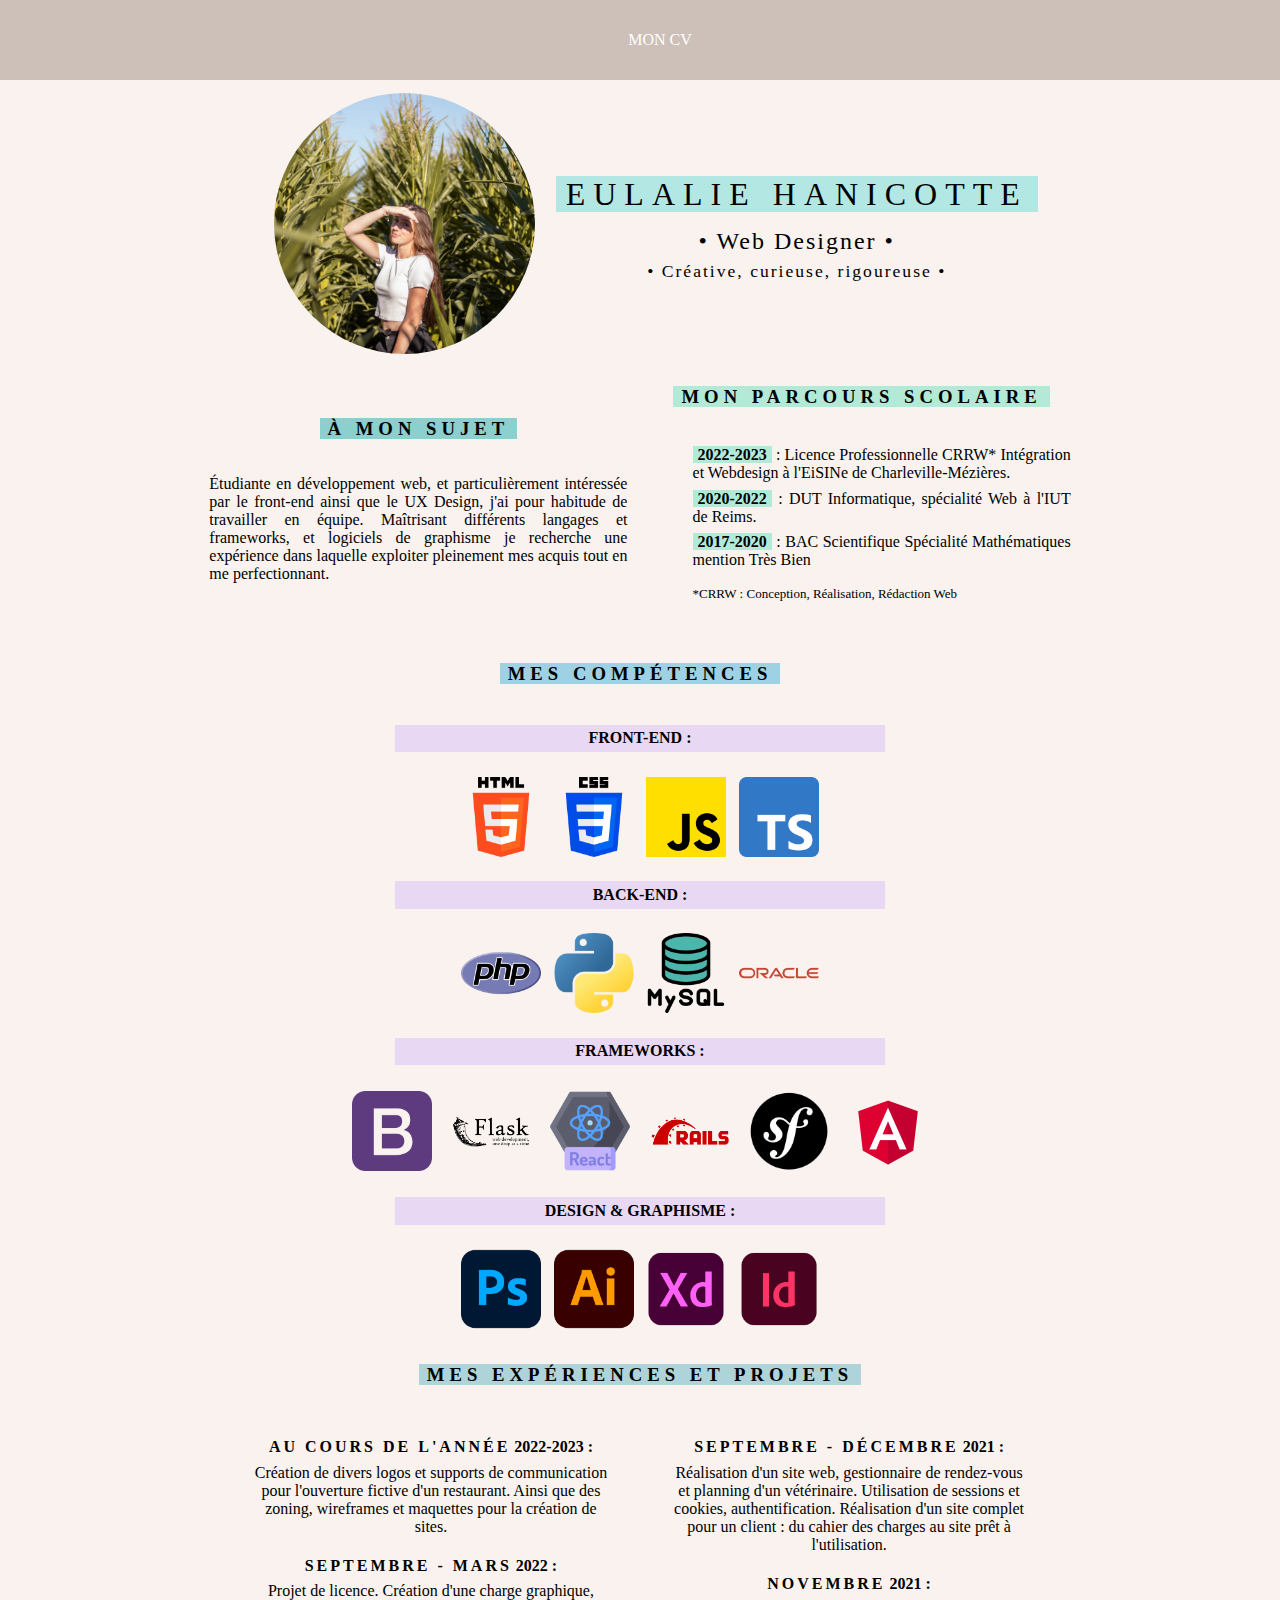
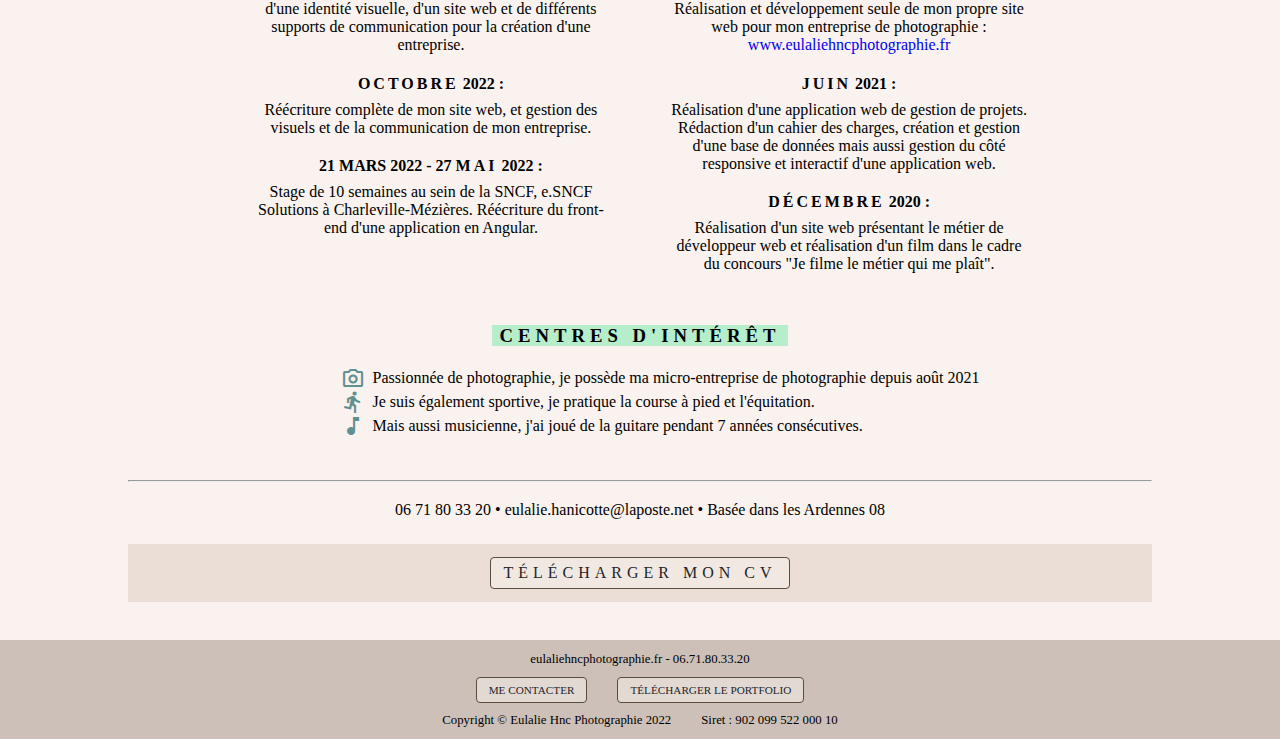
==== commit 0a610584: "Update index.html" ====
--- a/index.html
+++ b/index.html
@@ -20,10 +20,7 @@
 
     <nav class="navbar" id="">
         <ul class="text-uppercase">
-            <li class="nav-item"><a class="nav-link" href="index.html">ACCUEIL</a></li>
             <li class="nav-item"><a class="nav-link active" href="cv.html">Mon CV</a></li>
-            <li class="nav-item"><a class="nav-link" href="portfolio.html">Mes travaux</a></li>
-            <li class="nav-item"><a class="nav-link" href="contact.html">Contact</a></li>
         </ul>
     </nav>
 
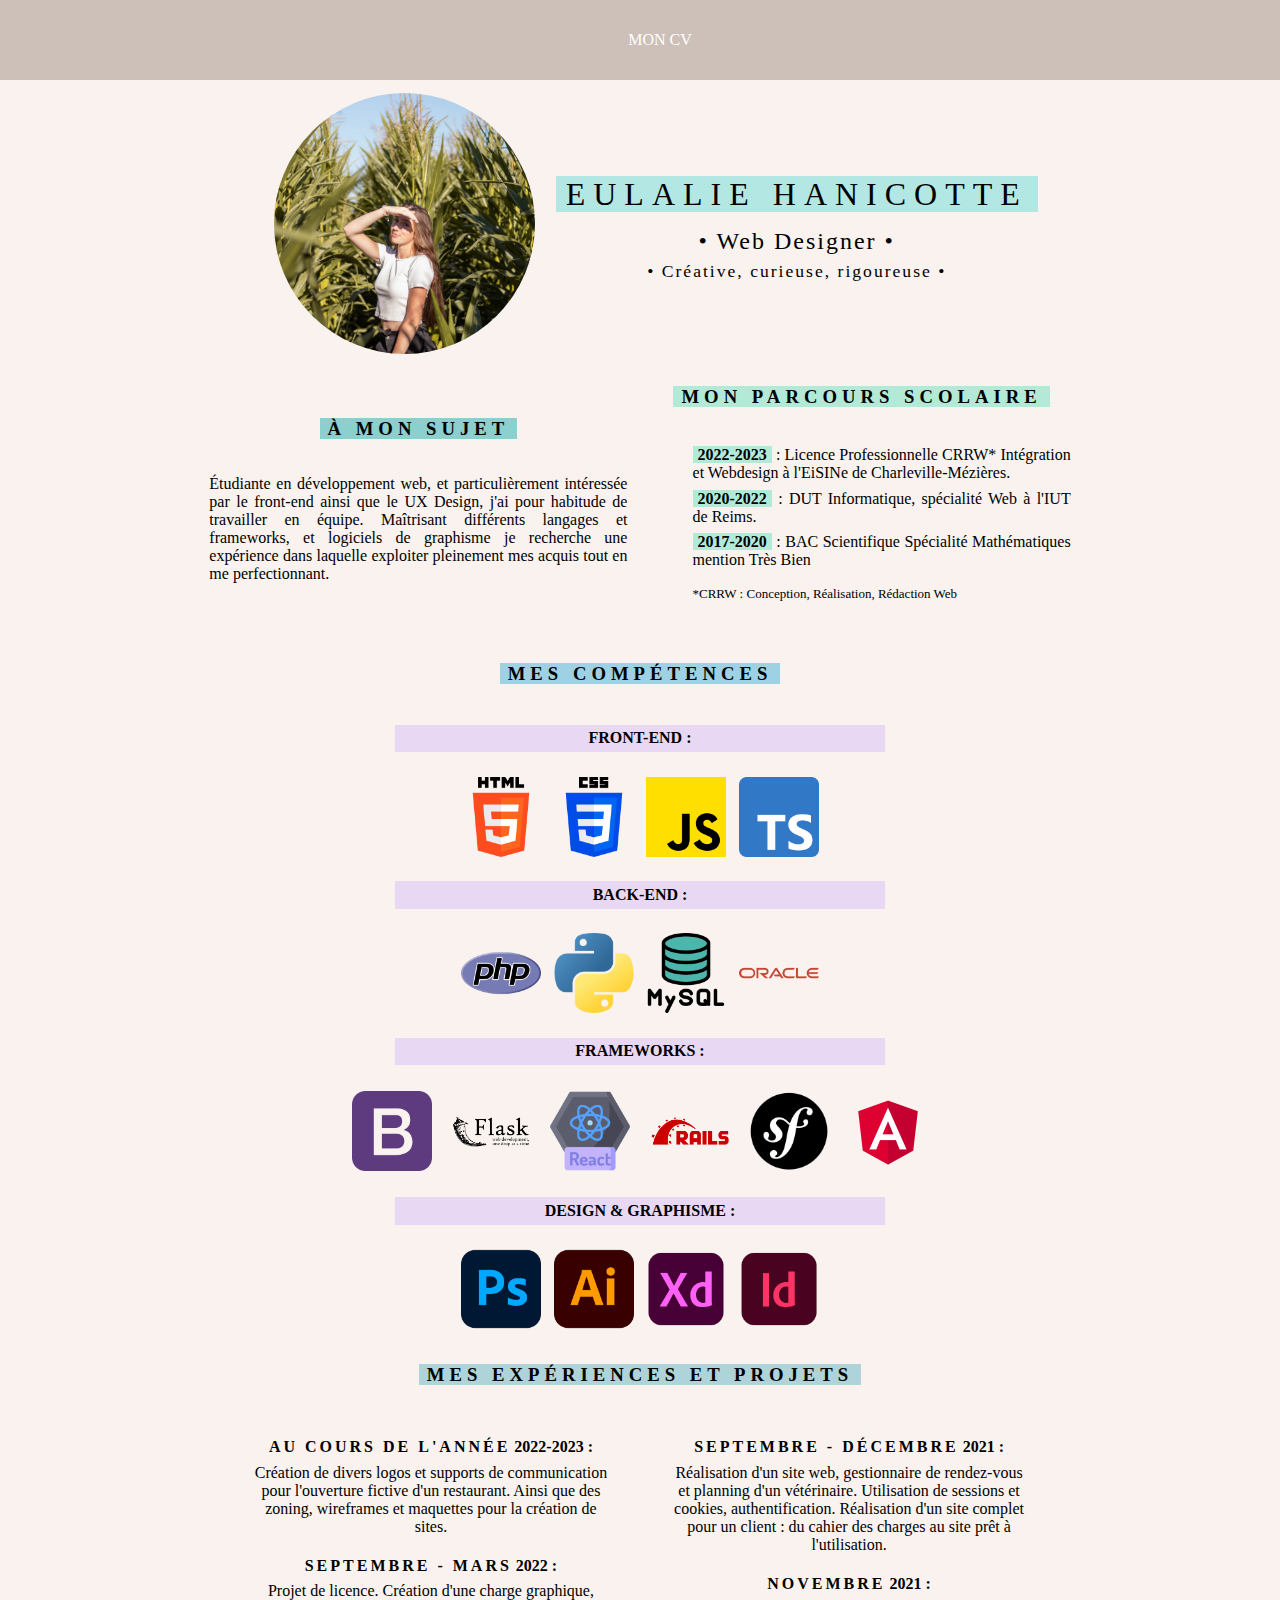
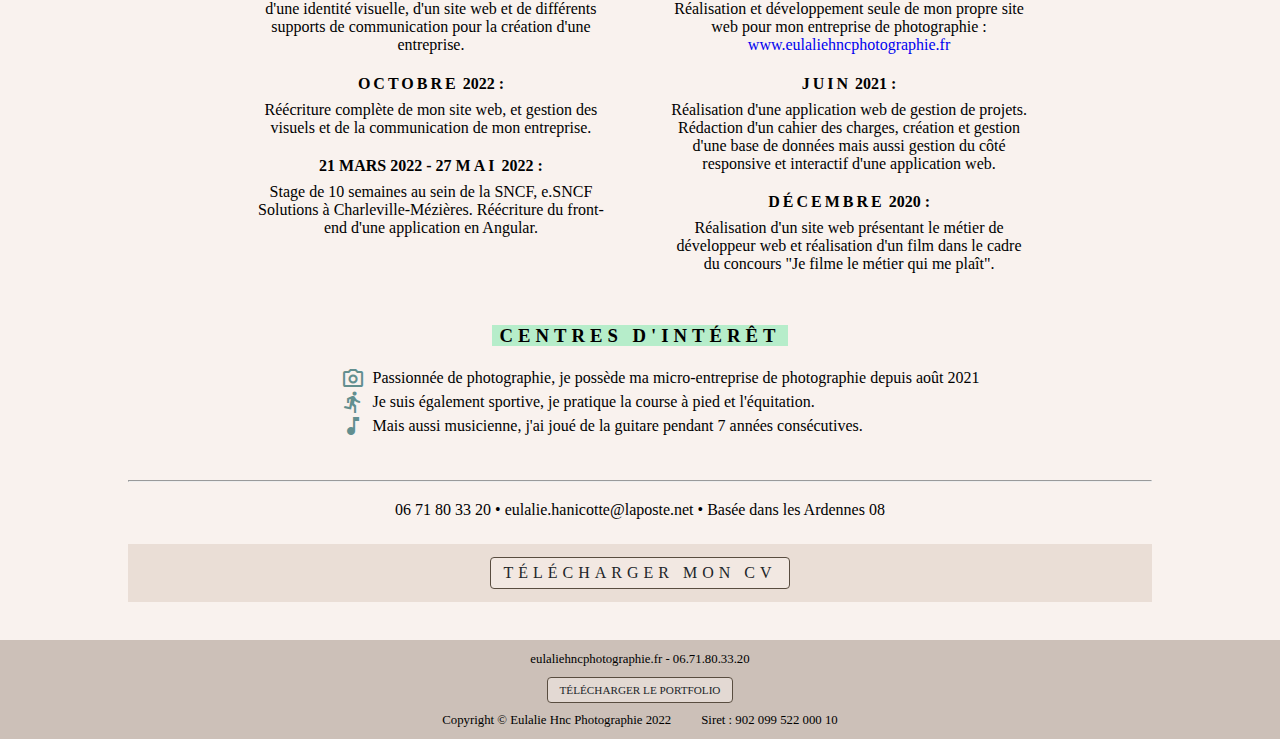
==== commit 588dec97: "Update index.html" ====
--- a/index.html
+++ b/index.html
@@ -216,7 +216,6 @@
     <footer>
         <p>eulaliehncphotographie.fr - 06.71.80.33.20</p>
         <div id="foot-btn">
-            <a class="button text-uppercase" href="contact.html">Me contacter</a>
             <a class="button text-uppercase" href="download/Portefolio-HanicotteEulalie.pdf"
                 download="portefolio_HanicotteEulalie.pdf" target="_blank">Télécharger le portfolio</a>
         </div>
